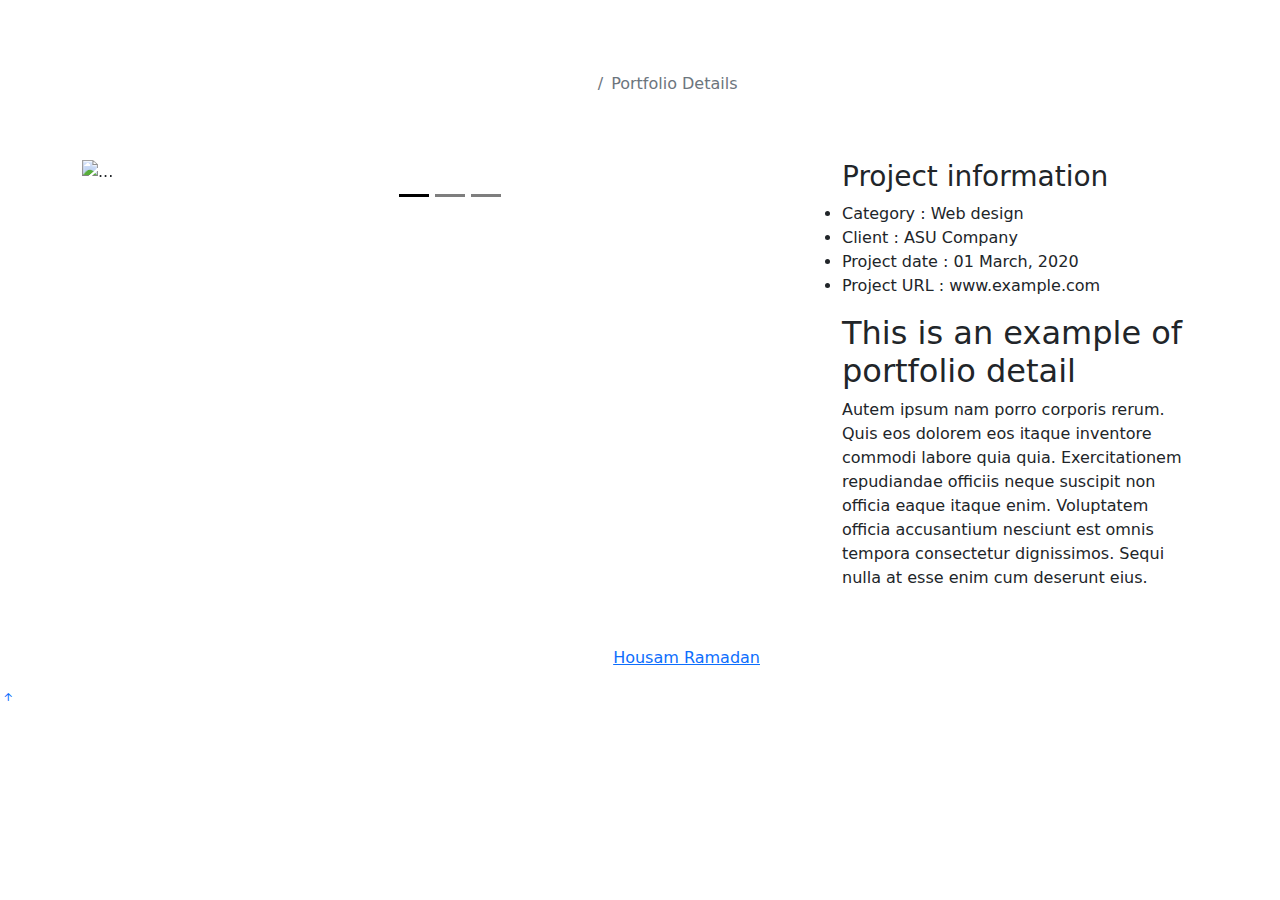
==== portfolio-details.html @ 7376c300 "Add files via upload" ====
<!DOCTYPE html>
<html lang="en">
    
<head>
    <meta charset="UTF-8">
    <meta http-equiv="X-UA-Compatible" content="IE=edge">
    <meta name="viewport" content="width=device-width, initial-scale=1, user-scalable=0, minimum-scale=1, maximum-scale=1">
    <title>DevFolio Bootstrap Portfolio Template - Index</title>
    <link rel="shortcut icon" href="assets/images/favicon/favicon.png" type="image/x-icon">
    <link href="https://fonts.googleapis.com/css2?family=Poppins:ital,wght@0,100;0,200;0,300;0,400;0,500;0,600;0,700;0,800;0,900;1,100;1,200;1,300;1,400;1,500;1,600;1,700;1,800;1,900&display=swap" rel="stylesheet">
    <link rel="stylesheet" href="assets/css/bootstrap.min.css">
    <link rel="stylesheet" href="assets/vendor/bootstrap-icons-1.9.1/bootstrap-icons.css">
    <link rel="stylesheet" href="assets/css/style_portfolio-details.css">
    <link rel="stylesheet" href="assets/css/media_portfolio-details.css">
</head>
<body>
    <!--====================== Start Navbar  ====================-->
    <header>
        <nav class="navbar navbar-expand-lg navbar-dark fixed-top nav-bg">
            <div class="container container-fluid nav-box">
                <h1 class="mb-0"><a class="navbar-brand" href="index.html">DevFolio</a></h1>
                <button class="navbar-toggler" type="button" data-bs-toggle="collapse" data-bs-target="#navbarSupportedContent" aria-controls="navbarSupportedContent" aria-expanded="false" aria-label="Toggle navigation">
                <span class="navbar-toggler-icon"></span>
                </button>
                <div class="collapse navbar-collapse" id="navbarSupportedContent">
                <ul class="navbar-nav ms-auto mb-2 mb-lg-0">
                    <li class="nav-item">
                    <a class="nav-link  active" aria-current="page" href="index.html">HOME</a>
                    </li>
                    <li class="nav-item">
                        <a class="nav-link" href="index.html#about">ABOUT</a>
                    </li>
                    <li class="nav-item">
                        <a class="nav-link" href="index.html#services">SERVICES</a>
                    </li>
                    <li class="nav-item">
                        <a class="nav-link" href="index.html#testimonial">WORK</a>
                    </li>
                    <li class="nav-item">
                        <a class="nav-link" href="index.html#blog">BLOG</a>
                    </li>
                    <li class="nav-item dropdown">
                    <a class="nav-link dropdown-toggle" href="#" role="button" data-bs-toggle="dropdown" aria-expanded="false">
                        DROP DOWN
                    </a>
                    <ul class="dropdown-menu rounded-0">
                        <li><a class="dropdown-item" href="#">Dropdown 1</a></li>

                        <li class="dropdown dropdown-inner position-relative">
                            <a class="dropdown-item" href="#">Deep Drop Down <i class="bi bi-chevron-right"></i></a>
                            <ul class="dropdown-menu nested-menu position-absolute rounded-0">
                                <li><a class="dropdown-item" href="#">Deep Drop Down 1</a></li>
                                <li><a class="dropdown-item" href="#">Deep Drop Down 2</a></li>
                                <li><a class="dropdown-item" href="#">Deep Drop Down 3</a></li>
                                <li><a class="dropdown-item" href="#">Deep Drop Down 4</a></li>
                                <li><a class="dropdown-item" href="#">Deep Drop Down 5</a></li>
                            </ul>
                        </li>

                        <li><a class="dropdown-item" href="#">Dropdown 2</a></li>
                        <li><a class="dropdown-item" href="#">Dropdown 3</a></li>
                        <li><a class="dropdown-item" href="#">Dropdown 4</a></li>
                    </ul>
                    </li>
                    <li class="nav-item">
                        <a class="nav-link" href="index.html#contact">CONTACT</a>
                    </li>
                </ul>
                </div>
            </div>
        </nav>
    </header>


    
    <!--====================== End Navbar  ====================-->

    <section id="hero" class="d-flex justify-content-center align-items-center">
        <div class="text-white text-center container-fluid">
            <h2 class="mb-4 h1">PORTFOLIO DETAILS</h2>
            <nav aria-label="breadcrumb">
                <ol class="breadcrumb d-flex justify-content-center">
                  <li class="breadcrumb-item"><a class="text-white" href="index.html">Home</a></li>
                  <li class="breadcrumb-item active" aria-current="page">Portfolio Details</li>
                </ol>
              </nav>
        </div>
    </section>

    <section id="portoflio-details" class="pt-5">
        <div class="container">
            <div class="row">
                <div class="col-lg-8 col-md-12">
                    <div id="carouselExampleDark" class="carousel carousel-dark slide" data-bs-pause="false" data-bs-ride="carousel">

                        <div class="carousel-inner">
                          <div class="carousel-item active" data-bs-interval="4000">
                            <img src="assets/images/portfolioDetails/portfolio-details-1.jpg" class="d-block w-100" alt="...">
                          </div>
                          <div class="carousel-item" data-bs-interval="4000">
                            <img src="assets/images/portfolioDetails/portfolio-details-2.jpg" class="d-block w-100" alt="...">
                          </div>
                          <div class="carousel-item" data-bs-interval="4000">
                            <img src="assets/images/portfolioDetails/portfolio-details-3.jpg" class="d-block w-100" alt="...">
                          </div>
                        </div>
                        <div class="carousel-indicators position-static">
                            <button type="button" data-bs-target="#carouselExampleDark" data-bs-slide-to="0" class="active" aria-current="true" aria-label="Slide 1"></button>
                            <button type="button" data-bs-target="#carouselExampleDark" data-bs-slide-to="1" aria-label="Slide 2"></button>
                            <button type="button" data-bs-target="#carouselExampleDark" data-bs-slide-to="2" aria-label="Slide 3"></button>
                          </div>
                      </div>
                </div>
                <div class="col-lg-4 col-md-12">
                    <div class="portfolio-info">
                        <h3>Project information</h3>
                        <ul class="p-0 ">
                            <li>Category <span>: Web design</span></li>
                            <li>Client <span>: ASU Company</span></li>
                            <li>Project date <span>: 01 March, 2020</span></li>
                            <li>Project URL <span>: www.example.com</span></li>
                        </ul>
                    </div>
                    <div class="portfolio-desc">
                        <h2>This is an example of portfolio detail</h2>
                        <p>Autem ipsum nam porro corporis rerum. Quis eos dolorem eos itaque inventore commodi labore quia quia. Exercitationem repudiandae officiis neque suscipit non officia eaque itaque enim. Voluptatem officia accusantium nesciunt est omnis tempora consectetur dignissimos. Sequi nulla at esse enim cum deserunt eius.</p>
                    </div>
                </div>
            </div>
        </div>
    </section>
    <!--====================== Start footer Section ====================-->
    <footer>
        <div class="container">
            <div class="row text-center text-white">
                <div class="col-md-12">
                    <div class="copyright">
                        <p>© Copyright <strong>DevFolio</strong>. All Rights Reserved</p>
                    </div>
                    <div class="created-by">
                        <p>Created by <a href="#">Housam Ramadan</a></p>
                    </div>                 
                </div>
            </div>
        </div>
    </footer>
    <!--====================== End footer Section ====================-->

    <!--====================== Back To Top Button ====================-->
    <div id="back-to-top">
        <a href="#">
            <i class="bi bi-arrow-up-short"></i>
        </a>
    </div>
     <!--====================== Back To Top Button ====================-->

    <!--========== Display loading image while page loads =============-->

    <div id="pageloader">
    </div>  

    <!--========== Display loading image while page loads =============-->


    <script src="assets/js/jquery-3.6.1.min.js"></script>
    <script src="assets/js/bootstrap.bundle.min.js"></script>
    <script src="assets/js/potfolio-details.js"></script>
    
</body>
</html>
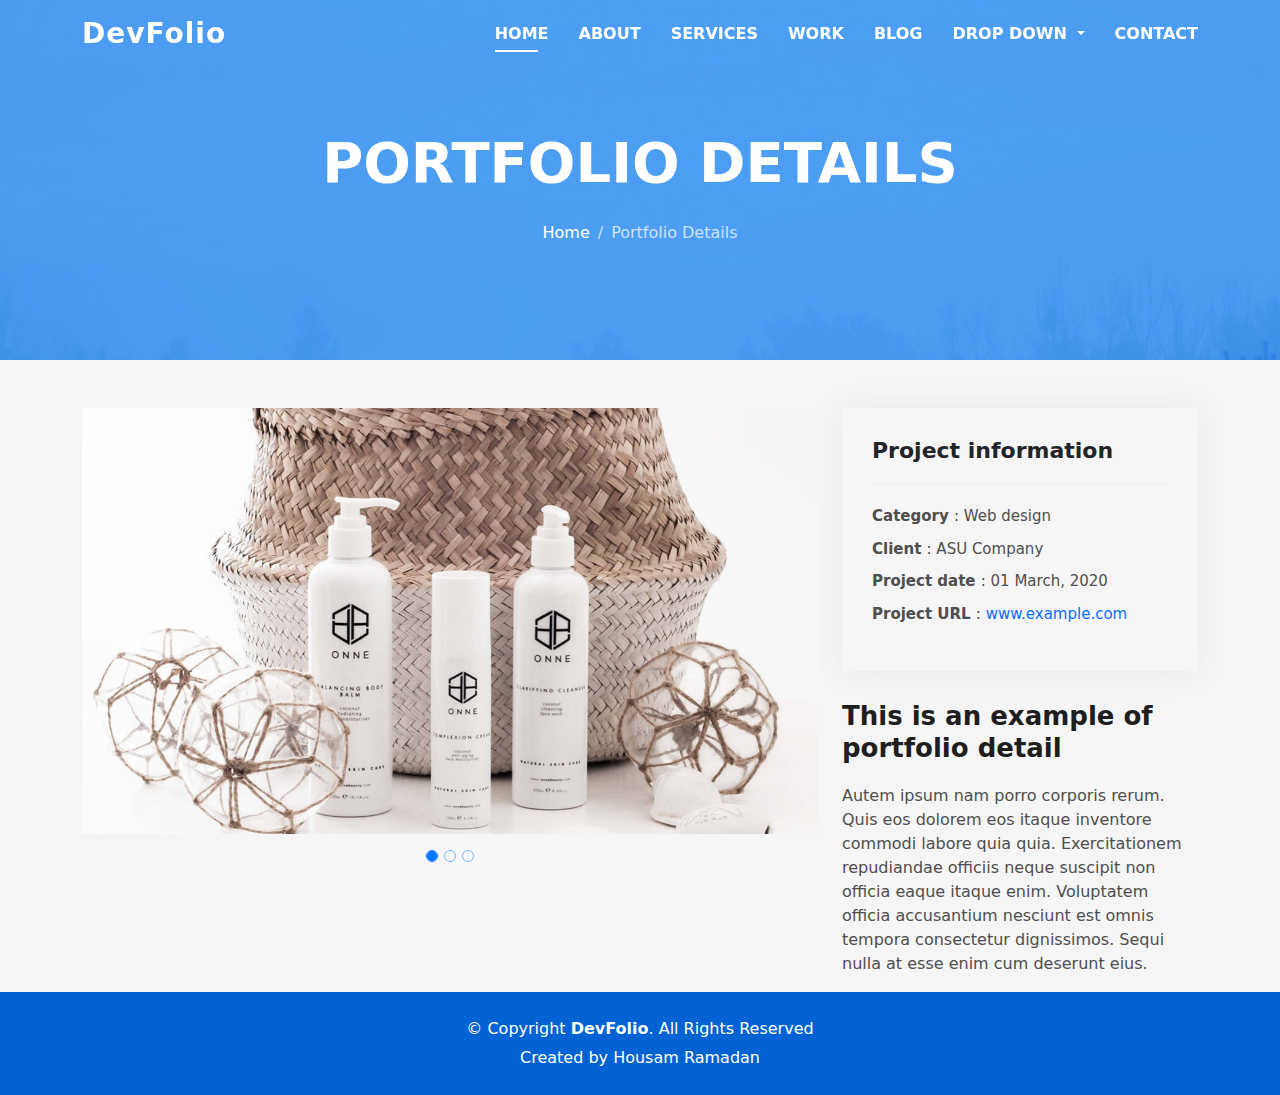
==== commit 7d4bee87: "Add files via upload" ====
--- a/portfolio-details.html
+++ b/portfolio-details.html
@@ -118,7 +118,7 @@
                             <li>Category <span>: Web design</span></li>
                             <li>Client <span>: ASU Company</span></li>
                             <li>Project date <span>: 01 March, 2020</span></li>
-                            <li>Project URL <span>: www.example.com</span></li>
+                            <li>Project URL <span>: <a href="#">www.example.com</a></span></li>
                         </ul>
                     </div>
                     <div class="portfolio-desc">
--- a/assets/css/style_portfolio-details.css
+++ b/assets/css/style_portfolio-details.css
@@ -0,0 +1,432 @@
+/* ======================== General Css ========================*/
+* {
+    margin: 0;
+    padding: 0;
+    box-sizing: border-box;
+}
+
+html {
+    scroll-behavior: smooth;
+    overflow-x: hidden;
+}
+
+body {
+    font-family: system-ui, -apple-system, "Segoe UI", Roboto, "Helvetica Neue", "Noto Sans", "Liberation Sans", Arial, sans-serif, "Apple Color Emoji", "Segoe UI Emoji", "Segoe UI Symbol", "Noto Color Emoji";
+}
+
+
+ul,
+a {
+    text-decoration: none;
+    list-style-type: none;
+}
+
+:root {
+    --primary-color: #0078FF;
+    --body-bg:#F5F5F5;
+}
+
+::selection {
+    background: var(--primary-color);
+    color: #fff;
+    text-shadow: none;
+}
+.section-heading {
+    margin-bottom: 4rem;
+}
+
+.section-heading h3 {
+    font-size: 48px;
+    font-weight: 700;
+    color: rgb(30, 30, 30);
+    margin-bottom: 8px;
+}
+
+.section-heading p {
+    color: rgb(78, 78, 78);
+    margin-bottom: 1rem;
+}
+
+.section-line {
+    width: 40px;
+    height: 5px;
+    margin: 0 auto;
+    background-color: var(--primary-color);
+}
+/* ======================== Navbar ========================*/
+.nav-bg
+{
+    background:transparent;
+    padding: 12px 0!important;
+    transition: all 0.5s;
+}
+.nav-bg.scrolled{
+    background-color: #000 !important;
+    transition: all 0.2s linear;
+    -webkit-transition: all 0.2s linear;
+    -moz-transition: all 0.2s linear;
+    -ms-transition: all 0.2s linear;
+    -o-transition: all 0.2s linear;
+}
+.active_nav {
+    background-color:  rgba(0, 0, 0, 0.9);
+}
+
+
+nav ul .nav-item
+{
+    padding: 10px 0 10px 30px;
+}
+.nav-link
+{
+    color: #fff;
+    font-size: 16px;
+    font-weight: 600;
+    padding: 0!important;
+    white-space: nowrap;
+    transition: 0.3s;
+    text-transform: uppercase;
+    position: relative;
+}
+.nav-link::before
+{
+    content: "";
+    position: absolute;
+    width: 100%;
+    height: 2px;
+    bottom: -6px;
+    left: 0;
+    width:0%;
+    background-color: #fff;
+    visibility: hidden;
+    transition: all 0.3s ease-in-out 0s;
+}
+.nav-link:hover:before , .active:before
+{
+    width: 80%;
+    visibility: visible;
+}
+.nav-link:hover
+{
+    color: #fff;
+}
+.nav-box h1
+{
+  font-size: 28px;
+  margin: 0;
+  padding: 0;
+  font-weight: 600;
+  letter-spacing: 1px;
+}
+.nav-box h1 a
+{
+    font-size: 28px;
+    font-weight: 600;
+    letter-spacing: 1px;
+    padding:0;
+}
+.dropdown-menu  
+{
+    display: block;
+    visibility: hidden;
+    opacity: 0;
+    transition: all 0.3s ease-in-out;
+    -webkit-transition: all 0.3s ease-in-out;
+    -moz-transition: all 0.3s ease-in-out;
+    -ms-transition: all 0.3s ease-in-out;
+    -o-transition: all 0.3s ease-in-out;
+}
+.dropdown:hover .dropdown-menu 
+{
+    margin-top: 10px;
+    visibility: visible;
+    opacity: 1;
+}
+.dropdown-item:hover 
+{
+    background-color:transparent;
+}
+.dropdown-menu li
+{
+    min-width: 200px;
+}
+.dropdown-inner a
+{
+    transition: all 0.3s ease-in-out;
+}
+.dropdown-menu li a
+{
+    font-size: 14px;
+    font-weight: 600;
+    Line-height: 21px;
+    padding: 10px 20px;
+    color: #4e4e4e;
+    transition: all 0.3s ease-in-out;
+    -webkit-transition: all 0.3s ease-in-out;
+    -moz-transition: all 0.3s ease-in-out;
+    -ms-transition: all 0.3s ease-in-out;
+    -o-transition: all 0.3s ease-in-out;
+}
+.dropdown-menu li:hover a
+{
+    color: var(--primary-color);
+}
+.dropdown-menu li:hover .nested-menu li a
+{
+    color: #4e4e4e;
+}
+.nested-menu
+{
+    display: block;
+    background-color: #fff;
+    left: 99% ;
+    top: 0% ;
+    box-shadow: 0px 0px 30px rgb(127 137 161 / 25%);
+    transition: all 0.3s ease-in-out;
+    margin: 0;
+    padding: 0;
+    border: none;
+}
+
+.nested-menu li
+{
+    background-color: #FFF;
+    display: none;
+    border: none;
+}
+.nested-menu li a 
+{
+    padding: 10px 20px;
+    font-size: 14px;
+    text-transform: none;
+    color: #4e4e4e;
+}
+.nested-menu li a:hover
+{
+    padding: 10px 20px;
+    font-size: 14px;
+    text-transform: none;
+    color: var(--primary-color)!important;
+}
+.dropdown-inner:hover .nested-menu li
+{
+    display: block;
+}
+.navbar-toggler-icon
+{
+    background-image: url("data:image/svg+xml,%3csvg xmlns='http://www.w3.org/2000/svg' viewBox='0 0 30 30'%3e%3cpath stroke='rgba%28255, 255, 255, 1%29' stroke-linecap='round' stroke-miterlimit='10' stroke-width='2' d='M4 7h22M4 15h22M4 23h22'/%3e%3c/svg%3e");
+}
+/* ======================== Home Section ========================*/
+#hero {
+    height: 40vh;
+    background: linear-gradient(rgba(0, 120, 255,0.7), rgba(0, 120, 255,0.7)), url(../images/bg/overlay-bg.jpg);
+    background-attachment: fixed;
+    background-position: center center;
+    background-size: cover;
+}
+
+#hero  h2 {
+    font-size: 56px;
+    font-weight: 600;
+    line-height: 67.2px;
+    margin-top: 30px;
+}
+.breadcrumb-item.active
+{
+    color: rgb(205, 225, 248);
+}
+.breadcrumb-item+.breadcrumb-item::before {
+    float: unset;
+    color: rgb(205, 225, 248);
+}
+#portoflio-details
+{
+    background-color: var(--body-bg);
+}
+.carousel-indicators button
+{
+    background-color: #fff!important;
+    margin-top: 1rem;
+    border: 1px solid var(--primary-color)!important;
+    width: 10px!important;
+    height: 10px!important;
+    border-radius: 50%!important;
+    -webkit-border-radius: 50%!important;
+    -moz-border-radius: 50%!important;
+    -ms-border-radius: 50%!important;
+    -o-border-radius: 50%!important;
+}
+.carousel-indicators button.active
+{
+    background-color: var(--primary-color)!important;
+}
+.portfolio-info
+{
+    padding: 1.875rem;
+    background-color: #F5F5F5;
+    box-shadow: 0px 0 30px rgb(78 78 78 / 8%);
+
+}
+.portfolio-info h3
+{
+    font-size: 22px;
+    font-weight: 700;
+    margin-bottom: 20px;
+    padding-bottom: 20px;
+    border-bottom: 1px solid #eee;
+}
+.portfolio-info li
+{
+    font-size: 15px;
+    font-weight: 700;
+    line-height: 22.5px;
+    color: rgb(78, 78, 78);
+    margin-top: 10px;
+}
+.portfolio-info li span
+{
+    font-weight: 400;
+}
+.portfolio-desc
+{
+    padding-top: 1.875rem;
+}
+.portfolio-desc h2
+{
+    font-size: 26px;
+    font-weight: 700;
+    line-height: 31.2px;
+    margin-bottom: 1.25rem;
+    color: rgb(30, 30, 30);
+}
+.portfolio-desc p
+{
+    margin-bottom: 1rem;
+    color: rgb(78, 78, 78);
+}
+
+
+
+/* ======================== Footer ========================*/
+footer
+{
+    background-color:#0062D3;
+    padding: 25px;
+}
+.copyright p
+{
+    margin-bottom: 0.3rem;
+}
+.created-by p
+{
+    margin-bottom: 0;
+}
+.created-by a
+{
+    color: #fff;
+}
+
+
+/* ======================== back-to-top ========================*/
+#back-to-top {
+    position: fixed;
+    background-color: var(--primary-color);
+    height: 40px;
+    width: 40px;
+    bottom: 15px;
+    right: 15px;
+    display: flex;
+    justify-content: center;
+    align-items: center;
+    visibility: hidden;
+    opacity: 0;
+    transition: all 0.4s ease-in-out;
+    -webkit-box-shadow: 0px 5px 15px rgb(0 0 0 / 15%);
+    box-shadow: 0px 5px 15px rgb(0 0 0 / 15%);
+    border-radius: 50%;
+    -webkit-border-radius: 50%;
+    -moz-border-radius: 50%;
+    -ms-border-radius: 50%;
+    -o-border-radius: 50%;
+    cursor: pointer;
+    -webkit-transition: all 0.4s ease-in-out;
+    -moz-transition: all 0.4s ease-in-out;
+    -ms-transition: all 0.4s ease-in-out;
+    -o-transition: all 0.4s ease-in-out;
+}
+#back-to-top i
+{
+    font-size: 28px;
+    color: #fff;
+    line-height: 0;
+}
+#back-to-top a {
+    color: #fff;
+    width: inherit;
+    height: inherit;
+    display: flex;
+    justify-content: center;
+    align-items: center;
+    border-radius: 50%;
+    -webkit-border-radius: 50%;
+    -moz-border-radius: 50%;
+    -ms-border-radius: 50%;
+    -o-border-radius: 50%;
+}
+
+#back-to-top:hover {
+    background-color: #298eff;
+}
+
+#back-to-top.active {
+    visibility: visible;
+    opacity: 1;
+  }
+
+
+/*------/ Prelaoder /------*/
+#pageloader {
+    position: fixed;
+    top: 0;
+    left: 0;
+    right: 0;
+    bottom: 0;
+    z-index: 99999999;
+    overflow: hidden;
+    background: #fff;
+  }
+  
+  #pageloader:before {
+    content: "";
+    position: fixed;
+    top: calc(50% - 30px);
+    left: calc(50% - 30px);
+    border: 6px solid #f2f2f2;
+    border-top: 6px solid var(--primary-color);
+    border-radius: 50%;
+    width: 60px;
+    height: 60px;
+    -webkit-animation: animate-pageloader 1s linear infinite;
+    animation: animate-pageloader 1s linear infinite;
+  }
+  
+  @-webkit-keyframes animate-pageloader {
+    0% {
+      transform: rotate(0deg);
+    }
+  
+    100% {
+      transform: rotate(360deg);
+    }
+  }
+  
+  @keyframes animate-pageloader {
+    0% {
+      transform: rotate(0deg);
+    }
+  
+    100% {
+      transform: rotate(360deg);
+    }
+  }
+  --- a/assets/css/media_portfolio-details.css
+++ b/assets/css/media_portfolio-details.css
@@ -0,0 +1,110 @@
+@media (max-width: 768px) 
+  {
+      #hero 
+      {
+        background-attachment: scroll;
+      }
+      #hero h2
+      {
+        font-size: 48px;
+        line-height: 57.6px;
+      }
+      #home .caption p 
+      {
+        font-size: 24px;
+        line-height: 36px;
+      }
+      .dropdown-menu 
+      {
+        position: absolute!important;
+        left: 150px;
+      }
+      .nested-menu
+      {
+          left: 75% ;
+      }
+      nav button
+      {
+        border: none!important;
+      }
+      nav button:focus,nav button:active
+      {
+        border: none!important;
+        box-shadow: none!important;
+      }
+      .navbar-collapse
+      {
+        background-color: #fff;
+      }
+      .nav-link
+      {
+        color: #4e4e4e!important;
+      }
+      .nav-link:hover
+      {
+        color: var(--primary-color);
+      }
+  }
+
+@media (min-width: 768px) and (max-width:991px) 
+  {
+    #hero 
+    {
+      background-attachment: scroll;
+    }
+    .dropdown-menu 
+    {
+      position: absolute!important;
+      left: 150px;
+    }
+    .nested-menu
+    {
+        left: 75% ;
+    }
+    nav button
+    {
+      border: none!important;
+    }
+    nav button:focus,nav button:active
+    {
+      border: none!important;
+      box-shadow: none!important;
+    }
+    .navbar-collapse
+    {
+      background-color: #fff;
+    }
+    .nav-link
+    {
+      color: #4e4e4e!important;
+    }
+    .nav-link:hover
+    {
+      color: var(--primary-color);
+    }
+  }
+
+@media (min-width: 992px) 
+  {
+    .nested-menu
+    {
+        left: -100% ;
+    }
+  }
+
+@media (min-width: 1200px)
+  {
+    .nested-menu
+    {
+      left: -100% ;
+    }
+  }
+  
+@media (min-width: 1600px) 
+  {
+
+    .nested-menu
+    {
+        left: 99% ;
+    }
+  }